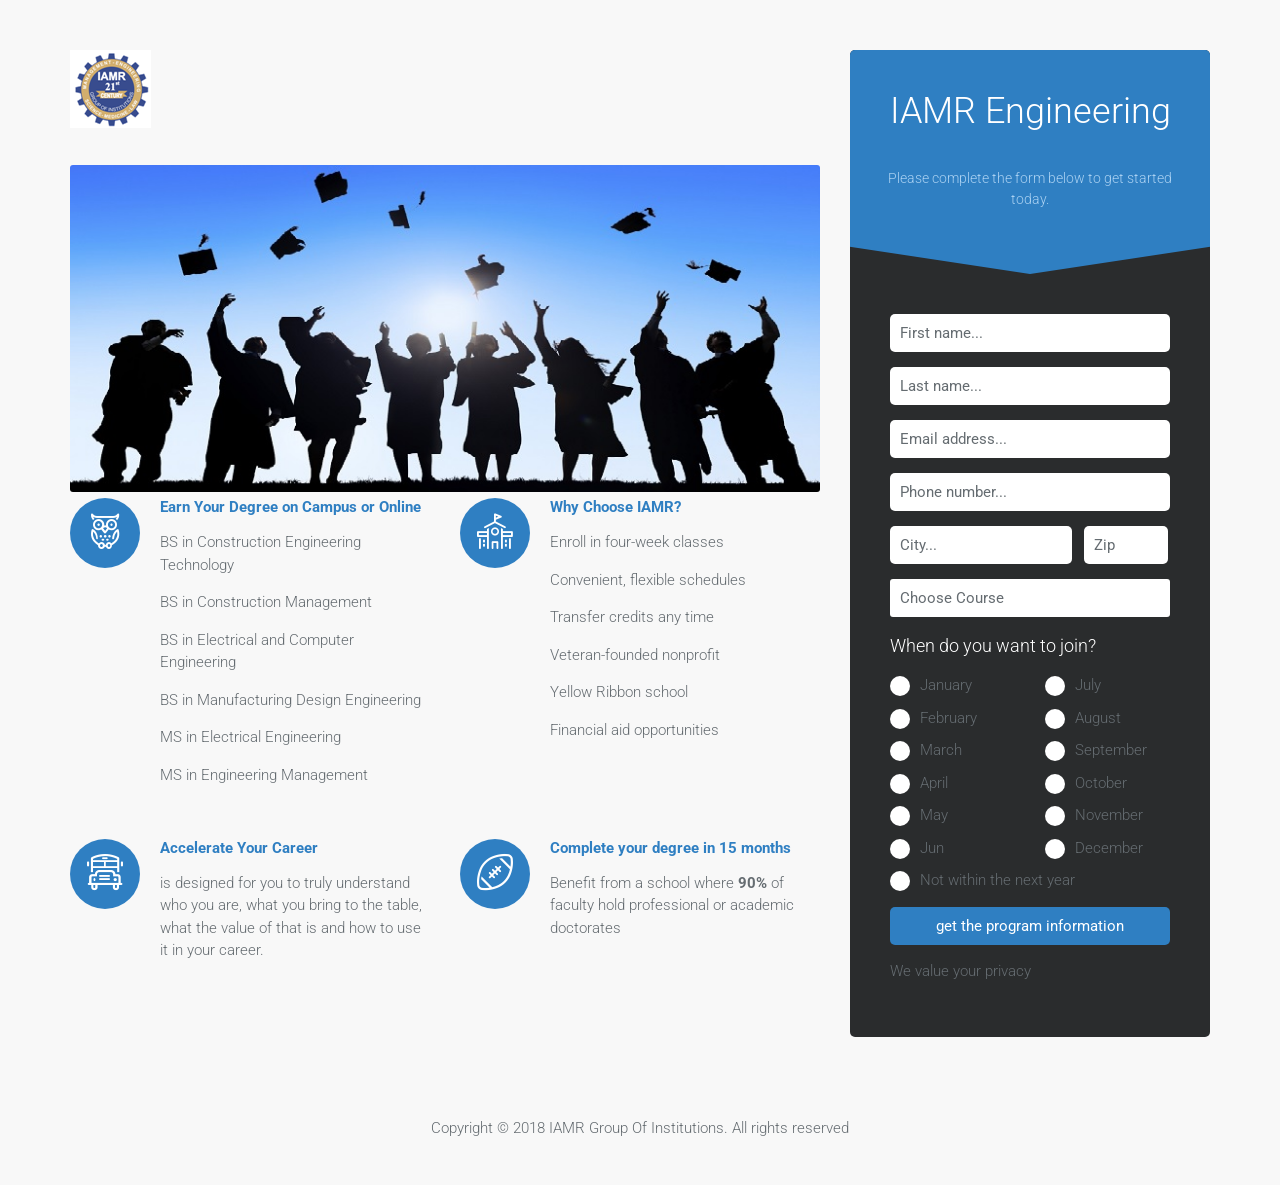
==== index.html @ 17a418b1 "Add files via upload" ====
<!DOCTYPE html>
<html lang="en">
	<head>
		<meta charset="UTF-8">
		<meta http-equiv="X-UA-Compatible" content="IE=edge">
		<meta name="viewport" content="width=device-width, initial-scale=1.0,maximum-scale=1">		
		<title>Engineering College - 2019 Get Admission</title>
		<meta name="robots" content="index, nofollow">
		<!-- Loading third party fonts -->
		<link href="http://fonts.googleapis.com/css?family=Roboto:300,400,700|" rel="stylesheet" type="text/css">
		<link href="fonts/font-awesome.min.css" rel="stylesheet" type="text/css">
		<link href="fonts/icomoon/style.css" rel="stylesheet" type="text/css">
		<!-- Loading main css file -->
		<link rel="stylesheet" href="style.css">		
		<!--[if lt IE 9]>
		<script src="js/ie-support/html5.js"></script>
		<script src="js/ie-support/respond.js"></script>
		<![endif]-->		
<script type="text/javascript">
var sc_project=11723978; 
var sc_invisible=1; 
var sc_security="8d4ddbc6"; 
</script>
<script type="text/javascript" src="https://www.statcounter.com/counter/counter.js" async></script>
<noscript><div class="statcounter"><a title="Web Analytics Made Easy - StatCounter" href="http://statcounter.com/" target="_blank"><img class="statcounter" src="//c.statcounter.com/11723978/0/8d4ddbc6/1/" alt="Web Analytics Made Easy - StatCounter"></a></div></noscript>
<script type="text/javascript">var _Hasync= _Hasync|| [];
_Hasync.push(['Histats.start', '1,4023737,4,0,0,0,00010000']);
_Hasync.push(['Histats.fasi', '1']);
_Hasync.push(['Histats.track_hits', '']);
(function() {
var hs = document.createElement('script'); hs.type = 'text/javascript'; hs.async = true;
hs.src = ('//s10.histats.com/js15_as.js');
(document.getElementsByTagName('head')[0] || document.getElementsByTagName('body')[0]).appendChild(hs);
})();</script>
<noscript><a href="/" target="_blank"><img  src="//sstatic1.histats.com/0.gif?4023737&101" alt="counter customizable free hit" border="0"></a></noscript>
	</head>


	<body>
		
		<div class="site-content">
			<div class="container">
				<main class="main-content">
					<div class="content">
						<header class="site-header">
							<a href="" class="logo"><img src="images/Elogo.png" alt=""></a>
							
						</header> <!-- .site-header -->

						<div class="banner">
							<img src="dummy/grad.jpg" alt="Banner">
						</div>
						<div class="row">
							<div class="col-md-6">
								<div class="feature rounded-icon">
									<div class="feature-icon"><i class="icon-owl"></i></div>
									<h3 class="feature-title">Earn Your Degree on Campus or Online</h3>
									<p>BS in Construction Engineering Technology</p>
									<p>BS in Construction Management</p>
									<p>BS in Electrical and Computer Engineering</p>
									<p>BS in Manufacturing Design Engineering</p>
									<p>MS in Electrical Engineering</p>
									<p>MS in Engineering Management</p>									
								</div>
								<br/>
								<div class="feature rounded-icon">
									<div class="feature-icon"><i class="icon-bus"></i></div>
									<h3 class="feature-title">Accelerate Your Career</h3>
									<p>is designed for you to truly understand who you are, what you bring to the table, what the value of that is and how to use it in your career.</p>
								</div>
							</div>
							<div class="col-md-6">
								<div class="feature rounded-icon">
									<div class="feature-icon"><i class="icon-school"></i></div>
									<h3 class="feature-title">Why Choose IAMR?</h3>
									<p>Enroll in four-week classes</p>
									<p>Convenient, flexible schedules</p>
									<p>Transfer credits any time</p>
									<p>Veteran-founded nonprofit</p>
									<p>Yellow Ribbon school</p>
									<p>Financial aid opportunities</p>
									
								</div>
								<br/>
								<br/>	
								<br/>
								<div class="feature rounded-icon">
									<div class="feature-icon"><i class="icon-foot-ball"></i></div>
									<h3 class="feature-title">Complete your degree in 15 months</h3>
									<p>Benefit from a school where <b>90%</b> of faculty hold professional or academic doctorates</p>
								</div>
							</div>
						</div>						
					</div>
					<div class="aside">
						<form action="thankyou.html" class="signup-form">
							<div class="form-header">
								<h2>IAMR Engineering</h2>
								<p>Please complete the form below to get started today.</p>
							</div>
							<div class="form-content">
								<p><input type="text" placeholder="First name..."></p>
								<p><input type="text" placeholder="Last name..."></p>
								<p><input type="text" placeholder="Email address..."></p>
								<p><input type="text" placeholder="Phone number..."></p>								
								<p class="columned">
									<input type="text" placeholder="City...">
									<input type="text" placeholder="Zip" class="small">
								</p>
								<p>
									<span class="select control">
										<select name="" id="">
											<option value="#">Choose Course</option>
											<option value="Bachelor of Science in Construction Engineering Technology">Bachelor of Science in Construction Engineering Technology</option>
											<option value="Bachelor of Science in Construction Management">Bachelor of Science in Construction Management</option>
											<option value="Bachelor of Science in Electrical and Computer Engineering">Bachelor of Science in Electrical and Computer Engineering</option>
											<option value="Bachelor of Science in Manufacturing Design Engineering">Bachelor of Science in Manufacturing Design Engineering</option>
											<option value="Master of Science in Electrical Engineering">Master of Science in Electrical Engineering</option>
											<option value="Master of Science in Engineering Management">Master of Science in Engineering Management</option>
										</select>
									</span>
								</p>
								
								<h4>When do you want to join?</h4>
								<div class="row">
									<div class="col-sm-6">
										<span class="radio control">
											<input type="radio" name="month" id="jan">
											<label for="jan">January</label>
										</span>
										<span class="radio control">
											<input type="radio" name="month" id="feb">
											<label for="feb">February</label>
										</span>
										<span class="radio control">
											<input type="radio" name="month" id="mar">
											<label for="mar">March</label>
										</span>
										<span class="radio control">
											<input type="radio" name="month" id="apr">
											<label for="apr">April</label>
										</span>
										<span class="radio control">
											<input type="radio" name="month" id="may">
											<label for="may">May</label>
										</span>
										<span class="radio control">
											<input type="radio" name="month" id="jun">
											<label for="jun">Jun</label>
										</span>
									</div>
									<div class="col-sm-6">
										<span class="radio control">
											<input type="radio" name="month" id="jul">
											<label for="jul">July</label>
										</span>
										<span class="radio control">
											<input type="radio" name="month" id="aug">
											<label for="aug">August</label>
										</span>
										<span class="radio control">
											<input type="radio" name="month" id="sep">
											<label for="sep">September</label>
										</span>
										<span class="radio control">
											<input type="radio" name="month" id="oct">
											<label for="oct">October</label>
										</span>
										<span class="radio control">
											<input type="radio" name="month" id="nov">
											<label for="nov">November</label>
										</span>
										<span class="radio control">
											<input type="radio" name="month" id="dec">
											<label for="dec">December</label>
										</span>
									</div>
								</div>
								<p>
									<span class="radio control">
										<input type="radio" name="month" id="ny">
										<label for="ny">Not within the next year</label>
									</span>
								</p>
								
								<p>
									<input type="submit" value="get the program information" a href="thankyou.html">
								</p>
								<p class="info">We value your privacy</p>
							</div>
						</form>
					</div>
				</main>
				<footer class="site-footer">
					<p>Copyright &copy; 2018 IAMR Group Of Institutions. All rights reserved</p>
				</footer>
				
			</div>

		</div>

		<script src="js/jquery-1.11.1.min.js"></script>
		<script src="js/plugins.js"></script>
		<script src="js/app.js"></script>
		
	</body>

</html>
---- fonts/icomoon/style.css ----
@font-face {
	font-family: 'icomoon';
	src:url('fonts/icomoon.eot?jkn158');
	src:url('fonts/icomoon.eot?#iefixjkn158') format('embedded-opentype'),
		url('fonts/icomoon.woff?jkn158') format('woff'),
		url('fonts/icomoon.ttf?jkn158') format('truetype'),
		url('fonts/icomoon.svg?jkn158#icomoon') format('svg');
	font-weight: normal;
	font-style: normal;
}

[class^="icon-"], [class*=" icon-"] {
	font-family: 'icomoon';
	speak: none;
	font-style: normal;
	font-weight: normal;
	font-variant: normal;
	text-transform: none;
	line-height: 1;

	/* Better Font Rendering =========== */
	-webkit-font-smoothing: antialiased;
	-moz-osx-font-smoothing: grayscale;
}

.icon-u:before {
	content: "\e600";
}

.icon-school:before {
	content: "\e601";
}

.icon-bus:before {
	content: "\e602";
}

.icon-foot-ball:before {
	content: "\e603";
}

.icon-basket-ball:before {
	content: "\e604";
}

.icon-soft-ball:before {
	content: "\e605";
}

.icon-pencil:before {
	content: "\e606";
}

.icon-paper-clip:before {
	content: "\e607";
}

.icon-ruler:before {
	content: "\e608";
}

.icon-board:before {
	content: "\e609";
}

.icon-badge:before {
	content: "\e60a";
}

.icon-hat:before {
	content: "\e60b";
}

.icon-icon-13:before {
	content: "\e60c";
}

.icon-icon-14:before {
	content: "\e60d";
}

.icon-teacher:before {
	content: "\e60e";
}

.icon-owl:before {
	content: "\e60f";
}

.icon-eraser:before {
	content: "\e610";
}

.icon-shoe:before {
	content: "\e611";
}

.icon-microscope:before {
	content: "\e612";
}

.icon-lab-glasses:before {
	content: "\e613";
}

.icon-tone:before {
	content: "\e614";
}

.icon-mark:before {
	content: "\e615";
}

.icon-compass:before {
	content: "\e616";
}

.icon-archive:before {
	content: "\e617";
}

.icon-calendar:before {
	content: "\e618";
}

.icon-trophy:before {
	content: "\e619";
}

.icon-list:before {
	content: "\e61a";
}

.icon-rocket:before {
	content: "\e61b";
}

.icon-pillar:before {
	content: "\e61c";
}

.icon-book:before {
	content: "\e61d";
}
---- style.css ----
/*!
 * Project_Name: College Landing Page
 * Author: Themezy
 * Email: support@themezy.com
 * Url: http://themezy.com
 */
/*=========================================== 
 * Importing CSS Libraries
 *===========================================*/
article,
aside,
details,
figcaption,
figure,
footer,
header,
hgroup,
nav,
section,
summary {
  display: block; }

audio,
canvas,
video {
  display: inline-block; }

audio:not([controls]) {
  display: none;
  height: 0; }

[hidden], template {
  display: none; }

html {
  background: #fff;
  color: #000;
  -webkit-text-size-adjust: 100%;
  -ms-text-size-adjust: 100%; }

html,
button,
input,
select,
textarea {
  font-family: sans-serif; }

body {
  margin: 0; }

a {
  background: transparent; }
  a:focus {
    outline: thin dotted; }
  a:hover, a:active {
    outline: 0; }

h1 {
  font-size: 2em;
  margin: 0.67em 0; }

h2 {
  font-size: 1.5em;
  margin: 0.83em 0; }

h3 {
  font-size: 1.17em;
  margin: 1em 0; }

h4 {
  font-size: 1em;
  margin: 1.33em 0; }

h5 {
  font-size: 0.83em;
  margin: 1.67em 0; }

h6 {
  font-size: 0.75em;
  margin: 2.33em 0; }

abbr[title] {
  border-bottom: 1px dotted; }

b,
strong {
  font-weight: bold; }

dfn {
  font-style: italic; }

mark {
  background: #ff0;
  color: #000; }

code,
kbd,
pre,
samp {
  font-family: monospace, serif;
  font-size: 1em; }

pre {
  white-space: pre;
  white-space: pre-wrap;
  word-wrap: break-word; }

q {
  quotes: "\201C" "\201D" "\2018" "\2019"; }

q:before,
q:after {
  content: '';
  content: none; }

small {
  font-size: 80%; }

sub,
sup {
  font-size: 75%;
  line-height: 0;
  position: relative;
  vertical-align: baseline; }

sup {
  top: -0.5em; }

sub {
  bottom: -0.25em; }

img {
  border: 0; }

svg:not(:root) {
  overflow: hidden; }

figure {
  margin: 0; }

fieldset {
  border: 1px solid #c0c0c0;
  margin: 0 2px;
  padding: 0.35em 0.625em 0.75em; }

legend {
  border: 0;
  padding: 0;
  white-space: normal; }

button,
input,
select,
textarea {
  font-family: inherit;
  font-size: 100%;
  margin: 0;
  vertical-align: baseline; }

button,
input {
  line-height: normal; }

button,
select {
  text-transform: none; }

button,
html input[type="button"],
input[type="reset"],
input[type="submit"] {
  -webkit-appearance: button;
  cursor: pointer; }

button[disabled],
input[disabled] {
  cursor: default; }

input[type="checkbox"],
input[type="radio"] {
  box-sizing: border-box;
  padding: 0; }

input[type="search"] {
  -webkit-appearance: textfield;
  box-sizing: content-box; }

input[type="search"]::-webkit-search-cancel-button,
input[type="search"]::-webkit-search-decoration {
  -webkit-appearance: none; }

button::-moz-focus-inner, input::-moz-focus-inner {
  border: 0;
  padding: 0; }

textarea {
  overflow: auto;
  vertical-align: top; }

table {
  border-collapse: collapse;
  border-spacing: 0; }

*, *:before, *:after {
  box-sizing: border-box; }

/*
 * Global Styles
 */
body {
  background-color: #f8f8f8;
  color: #656c71;
  font-family: "Roboto", "Open Sans", sans-serif;
  font-size: 15px;
  font-weight: 300;
  line-height: 1.5; }

h1, h2, h3, h4, h5, h6 {
  font-weight: 300;
  margin: 1em 0;
  line-height: normal; }

hr {
  border: none;
  border-bottom: 1px solid #777; }

ul, ol {
  margin: 0;
  padding-left: 0; }

a {
  text-decoration: none;
  color: #2f7fc2; }

address {
  font-style: normal; }

p {
  margin-top: 0; }

form input, form textarea, form select {
  outline: none;
  padding: 10px;
  border-radius: 5px;
  border: none; }
  form input::-webkit-input-placeholder, form textarea::-webkit-input-placeholder, form select::-webkit-input-placeholder {
    color: #656c71; }
form select {
  -webkit-appearance: none;
  -moz-appearance: none;
  appearance: none;
  color: #656c71; }
form textarea {
  resize: vertical; }

/*
 * Reusable Components Style
 */
.button, form input[type="submit"], form button, form input[type="reset"] {
  background: #2f7fc2;
  color: white;
  padding: 10px;
  border-radius: 5px;
  -webkit-transition: .3s ease;
          transition: .3s ease; }
  .button:hover, form input[type="submit"]:hover, form button:hover, form input[type="reset"]:hover {
    background: #5098d4; }
  .button:active, form input[type="submit"]:active, form button:active, form input[type="reset"]:active {
    background: #256499; }

.container {
  margin-right: auto;
  margin-left: auto;
  padding-left: 15px;
  padding-right: 15px;
  *zoom: 1; }
  .container:after {
    content: " ";
    clear: both;
    display: block;
    overflow: hidden;
    height: 0; }
  @media (min-width: 768px) {
    .container {
      width: 750px; } }
  @media (min-width: 992px) {
    .container {
      width: 970px; } }
  @media (min-width: 1200px) {
    .container {
      width: 1170px; } }

.container-fluid {
  margin-right: auto;
  margin-left: auto;
  padding-left: 15px;
  padding-right: 15px;
  *zoom: 1; }
  .container-fluid:after {
    content: " ";
    clear: both;
    display: block;
    overflow: hidden;
    height: 0; }

.row {
  margin-left: -15px;
  margin-right: -15px;
  *zoom: 1; }
  .row:after {
    content: " ";
    clear: both;
    display: block;
    overflow: hidden;
    height: 0; }

.col-xs-1, .col-sm-1, .col-md-1, .col-lg-1, .col-xs-2, .col-sm-2, .col-md-2, .col-lg-2, .col-xs-3, .col-sm-3, .col-md-3, .col-lg-3, .col-xs-4, .col-sm-4, .col-md-4, .graduates .student-image, .aside, .col-lg-4, .col-xs-5, .col-sm-5, .col-md-5, .col-lg-5, .col-xs-6, .col-sm-6, .col-md-6, .col-lg-6, .col-xs-7, .col-sm-7, .col-md-7, .col-lg-7, .col-xs-8, .col-sm-8, .col-md-8, .content, .graduates .student-details, .col-lg-8, .col-xs-9, .col-sm-9, .col-md-9, .col-lg-9, .col-xs-10, .col-sm-10, .col-md-10, .col-lg-10, .col-xs-11, .col-sm-11, .col-md-11, .col-lg-11, .col-xs-12, .col-sm-12, .col-md-12, .col-lg-12 {
  position: relative;
  min-height: 1px;
  padding-left: 15px;
  padding-right: 15px; }

.col-xs-1, .col-xs-2, .col-xs-3, .col-xs-4, .col-xs-5, .col-xs-6, .col-xs-7, .col-xs-8, .col-xs-9, .col-xs-10, .col-xs-11, .col-xs-12 {
  float: left; }

.col-xs-1 {
  width: 8.3333333333%; }

.col-xs-2 {
  width: 16.6666666667%; }

.col-xs-3 {
  width: 25%; }

.col-xs-4 {
  width: 33.3333333333%; }

.col-xs-5 {
  width: 41.6666666667%; }

.col-xs-6 {
  width: 50%; }

.col-xs-7 {
  width: 58.3333333333%; }

.col-xs-8 {
  width: 66.6666666667%; }

.col-xs-9 {
  width: 75%; }

.col-xs-10 {
  width: 83.3333333333%; }

.col-xs-11 {
  width: 91.6666666667%; }

.col-xs-12 {
  width: 100%; }

.col-xs-pull-0 {
  right: auto; }

.col-xs-pull-1 {
  right: 8.3333333333%; }

.col-xs-pull-2 {
  right: 16.6666666667%; }

.col-xs-pull-3 {
  right: 25%; }

.col-xs-pull-4 {
  right: 33.3333333333%; }

.col-xs-pull-5 {
  right: 41.6666666667%; }

.col-xs-pull-6 {
  right: 50%; }

.col-xs-pull-7 {
  right: 58.3333333333%; }

.col-xs-pull-8 {
  right: 66.6666666667%; }

.col-xs-pull-9 {
  right: 75%; }

.col-xs-pull-10 {
  right: 83.3333333333%; }

.col-xs-pull-11 {
  right: 91.6666666667%; }

.col-xs-pull-12 {
  right: 100%; }

.col-xs-push-0 {
  left: auto; }

.col-xs-push-1 {
  left: 8.3333333333%; }

.col-xs-push-2 {
  left: 16.6666666667%; }

.col-xs-push-3 {
  left: 25%; }

.col-xs-push-4 {
  left: 33.3333333333%; }

.col-xs-push-5 {
  left: 41.6666666667%; }

.col-xs-push-6 {
  left: 50%; }

.col-xs-push-7 {
  left: 58.3333333333%; }

.col-xs-push-8 {
  left: 66.6666666667%; }

.col-xs-push-9 {
  left: 75%; }

.col-xs-push-10 {
  left: 83.3333333333%; }

.col-xs-push-11 {
  left: 91.6666666667%; }

.col-xs-push-12 {
  left: 100%; }

.col-xs-offset-0 {
  margin-left: 0%; }

.col-xs-offset-1 {
  margin-left: 8.3333333333%; }

.col-xs-offset-2 {
  margin-left: 16.6666666667%; }

.col-xs-offset-3 {
  margin-left: 25%; }

.col-xs-offset-4 {
  margin-left: 33.3333333333%; }

.col-xs-offset-5 {
  margin-left: 41.6666666667%; }

.col-xs-offset-6 {
  margin-left: 50%; }

.col-xs-offset-7 {
  margin-left: 58.3333333333%; }

.col-xs-offset-8 {
  margin-left: 66.6666666667%; }

.col-xs-offset-9 {
  margin-left: 75%; }

.col-xs-offset-10 {
  margin-left: 83.3333333333%; }

.col-xs-offset-11 {
  margin-left: 91.6666666667%; }

.col-xs-offset-12 {
  margin-left: 100%; }

@media (min-width: 768px) {
  .col-sm-1, .col-sm-2, .col-sm-3, .col-sm-4, .col-sm-5, .col-sm-6, .col-sm-7, .col-sm-8, .col-sm-9, .col-sm-10, .col-sm-11, .col-sm-12 {
    float: left; }

  .col-sm-1 {
    width: 8.3333333333%; }

  .col-sm-2 {
    width: 16.6666666667%; }

  .col-sm-3 {
    width: 25%; }

  .col-sm-4 {
    width: 33.3333333333%; }

  .col-sm-5 {
    width: 41.6666666667%; }

  .col-sm-6 {
    width: 50%; }

  .col-sm-7 {
    width: 58.3333333333%; }

  .col-sm-8 {
    width: 66.6666666667%; }

  .col-sm-9 {
    width: 75%; }

  .col-sm-10 {
    width: 83.3333333333%; }

  .col-sm-11 {
    width: 91.6666666667%; }

  .col-sm-12 {
    width: 100%; }

  .col-sm-pull-0 {
    right: auto; }

  .col-sm-pull-1 {
    right: 8.3333333333%; }

  .col-sm-pull-2 {
    right: 16.6666666667%; }

  .col-sm-pull-3 {
    right: 25%; }

  .col-sm-pull-4 {
    right: 33.3333333333%; }

  .col-sm-pull-5 {
    right: 41.6666666667%; }

  .col-sm-pull-6 {
    right: 50%; }

  .col-sm-pull-7 {
    right: 58.3333333333%; }

  .col-sm-pull-8 {
    right: 66.6666666667%; }

  .col-sm-pull-9 {
    right: 75%; }

  .col-sm-pull-10 {
    right: 83.3333333333%; }

  .col-sm-pull-11 {
    right: 91.6666666667%; }

  .col-sm-pull-12 {
    right: 100%; }

  .col-sm-push-0 {
    left: auto; }

  .col-sm-push-1 {
    left: 8.3333333333%; }

  .col-sm-push-2 {
    left: 16.6666666667%; }

  .col-sm-push-3 {
    left: 25%; }

  .col-sm-push-4 {
    left: 33.3333333333%; }

  .col-sm-push-5 {
    left: 41.6666666667%; }

  .col-sm-push-6 {
    left: 50%; }

  .col-sm-push-7 {
    left: 58.3333333333%; }

  .col-sm-push-8 {
    left: 66.6666666667%; }

  .col-sm-push-9 {
    left: 75%; }

  .col-sm-push-10 {
    left: 83.3333333333%; }

  .col-sm-push-11 {
    left: 91.6666666667%; }

  .col-sm-push-12 {
    left: 100%; }

  .col-sm-offset-0 {
    margin-left: 0%; }

  .col-sm-offset-1 {
    margin-left: 8.3333333333%; }

  .col-sm-offset-2 {
    margin-left: 16.6666666667%; }

  .col-sm-offset-3 {
    margin-left: 25%; }

  .col-sm-offset-4 {
    margin-left: 33.3333333333%; }

  .col-sm-offset-5 {
    margin-left: 41.6666666667%; }

  .col-sm-offset-6 {
    margin-left: 50%; }

  .col-sm-offset-7 {
    margin-left: 58.3333333333%; }

  .col-sm-offset-8 {
    margin-left: 66.6666666667%; }

  .col-sm-offset-9 {
    margin-left: 75%; }

  .col-sm-offset-10 {
    margin-left: 83.3333333333%; }

  .col-sm-offset-11 {
    margin-left: 91.6666666667%; }

  .col-sm-offset-12 {
    margin-left: 100%; } }
@media (min-width: 992px) {
  .col-md-1, .col-md-2, .col-md-3, .col-md-4, .graduates .student-image, .aside, .col-md-5, .col-md-6, .col-md-7, .col-md-8, .content, .graduates .student-details, .col-md-9, .col-md-10, .col-md-11, .col-md-12 {
    float: left; }

  .col-md-1 {
    width: 8.3333333333%; }

  .col-md-2 {
    width: 16.6666666667%; }

  .col-md-3 {
    width: 25%; }

  .col-md-4, .graduates .student-image, .aside {
    width: 33.3333333333%; }

  .col-md-5 {
    width: 41.6666666667%; }

  .col-md-6 {
    width: 50%; }

  .col-md-7 {
    width: 58.3333333333%; }

  .col-md-8, .content, .graduates .student-details {
    width: 66.6666666667%; }

  .col-md-9 {
    width: 75%; }

  .col-md-10 {
    width: 83.3333333333%; }

  .col-md-11 {
    width: 91.6666666667%; }

  .col-md-12 {
    width: 100%; }

  .col-md-pull-0 {
    right: auto; }

  .col-md-pull-1 {
    right: 8.3333333333%; }

  .col-md-pull-2 {
    right: 16.6666666667%; }

  .col-md-pull-3 {
    right: 25%; }

  .col-md-pull-4 {
    right: 33.3333333333%; }

  .col-md-pull-5 {
    right: 41.6666666667%; }

  .col-md-pull-6 {
    right: 50%; }

  .col-md-pull-7 {
    right: 58.3333333333%; }

  .col-md-pull-8 {
    right: 66.6666666667%; }

  .col-md-pull-9 {
    right: 75%; }

  .col-md-pull-10 {
    right: 83.3333333333%; }

  .col-md-pull-11 {
    right: 91.6666666667%; }

  .col-md-pull-12 {
    right: 100%; }

  .col-md-push-0 {
    left: auto; }

  .col-md-push-1 {
    left: 8.3333333333%; }

  .col-md-push-2 {
    left: 16.6666666667%; }

  .col-md-push-3 {
    left: 25%; }

  .col-md-push-4 {
    left: 33.3333333333%; }

  .col-md-push-5 {
    left: 41.6666666667%; }

  .col-md-push-6 {
    left: 50%; }

  .col-md-push-7 {
    left: 58.3333333333%; }

  .col-md-push-8 {
    left: 66.6666666667%; }

  .col-md-push-9 {
    left: 75%; }

  .col-md-push-10 {
    left: 83.3333333333%; }

  .col-md-push-11 {
    left: 91.6666666667%; }

  .col-md-push-12 {
    left: 100%; }

  .col-md-offset-0 {
    margin-left: 0%; }

  .col-md-offset-1 {
    margin-left: 8.3333333333%; }

  .col-md-offset-2 {
    margin-left: 16.6666666667%; }

  .col-md-offset-3 {
    margin-left: 25%; }

  .col-md-offset-4 {
    margin-left: 33.3333333333%; }

  .col-md-offset-5 {
    margin-left: 41.6666666667%; }

  .col-md-offset-6 {
    margin-left: 50%; }

  .col-md-offset-7 {
    margin-left: 58.3333333333%; }

  .col-md-offset-8 {
    margin-left: 66.6666666667%; }

  .col-md-offset-9 {
    margin-left: 75%; }

  .col-md-offset-10 {
    margin-left: 83.3333333333%; }

  .col-md-offset-11 {
    margin-left: 91.6666666667%; }

  .col-md-offset-12 {
    margin-left: 100%; } }
@media (min-width: 1200px) {
  .col-lg-1, .col-lg-2, .col-lg-3, .col-lg-4, .col-lg-5, .col-lg-6, .col-lg-7, .col-lg-8, .col-lg-9, .col-lg-10, .col-lg-11, .col-lg-12 {
    float: left; }

  .col-lg-1 {
    width: 8.3333333333%; }

  .col-lg-2 {
    width: 16.6666666667%; }

  .col-lg-3 {
    width: 25%; }

  .col-lg-4 {
    width: 33.3333333333%; }

  .col-lg-5 {
    width: 41.6666666667%; }

  .col-lg-6 {
    width: 50%; }

  .col-lg-7 {
    width: 58.3333333333%; }

  .col-lg-8 {
    width: 66.6666666667%; }

  .col-lg-9 {
    width: 75%; }

  .col-lg-10 {
    width: 83.3333333333%; }

  .col-lg-11 {
    width: 91.6666666667%; }

  .col-lg-12 {
    width: 100%; }

  .col-lg-pull-0 {
    right: auto; }

  .col-lg-pull-1 {
    right: 8.3333333333%; }

  .col-lg-pull-2 {
    right: 16.6666666667%; }

  .col-lg-pull-3 {
    right: 25%; }

  .col-lg-pull-4 {
    right: 33.3333333333%; }

  .col-lg-pull-5 {
    right: 41.6666666667%; }

  .col-lg-pull-6 {
    right: 50%; }

  .col-lg-pull-7 {
    right: 58.3333333333%; }

  .col-lg-pull-8 {
    right: 66.6666666667%; }

  .col-lg-pull-9 {
    right: 75%; }

  .col-lg-pull-10 {
    right: 83.3333333333%; }

  .col-lg-pull-11 {
    right: 91.6666666667%; }

  .col-lg-pull-12 {
    right: 100%; }

  .col-lg-push-0 {
    left: auto; }

  .col-lg-push-1 {
    left: 8.3333333333%; }

  .col-lg-push-2 {
    left: 16.6666666667%; }

  .col-lg-push-3 {
    left: 25%; }

  .col-lg-push-4 {
    left: 33.3333333333%; }

  .col-lg-push-5 {
    left: 41.6666666667%; }

  .col-lg-push-6 {
    left: 50%; }

  .col-lg-push-7 {
    left: 58.3333333333%; }

  .col-lg-push-8 {
    left: 66.6666666667%; }

  .col-lg-push-9 {
    left: 75%; }

  .col-lg-push-10 {
    left: 83.3333333333%; }

  .col-lg-push-11 {
    left: 91.6666666667%; }

  .col-lg-push-12 {
    left: 100%; }

  .col-lg-offset-0 {
    margin-left: 0%; }

  .col-lg-offset-1 {
    margin-left: 8.3333333333%; }

  .col-lg-offset-2 {
    margin-left: 16.6666666667%; }

  .col-lg-offset-3 {
    margin-left: 25%; }

  .col-lg-offset-4 {
    margin-left: 33.3333333333%; }

  .col-lg-offset-5 {
    margin-left: 41.6666666667%; }

  .col-lg-offset-6 {
    margin-left: 50%; }

  .col-lg-offset-7 {
    margin-left: 58.3333333333%; }

  .col-lg-offset-8 {
    margin-left: 66.6666666667%; }

  .col-lg-offset-9 {
    margin-left: 75%; }

  .col-lg-offset-10 {
    margin-left: 83.3333333333%; }

  .col-lg-offset-11 {
    margin-left: 91.6666666667%; }

  .col-lg-offset-12 {
    margin-left: 100%; } }
@-ms-viewport {
  width: device-width; }
.visible-xs, .visible-sm, .visible-md, .visible-lg {
  display: none !important; }

.visible-xs-block,
.visible-xs-inline,
.visible-xs-inline-block,
.visible-sm-block,
.visible-sm-inline,
.visible-sm-inline-block,
.visible-md-block,
.visible-md-inline,
.visible-md-inline-block,
.visible-lg-block,
.visible-lg-inline,
.visible-lg-inline-block {
  display: none !important; }

@media (max-width: 767px) {
  .visible-xs {
    display: block !important; }

  table.visible-xs {
    display: table; }

  tr.visible-xs {
    display: table-row !important; }

  th.visible-xs,
  td.visible-xs {
    display: table-cell !important; } }
@media (max-width: 767px) {
  .visible-xs-block {
    display: block !important; } }

@media (max-width: 767px) {
  .visible-xs-inline {
    display: inline !important; } }

@media (max-width: 767px) {
  .visible-xs-inline-block {
    display: inline-block !important; } }

@media (min-width: 768px) and (max-width: 991px) {
  .visible-sm {
    display: block !important; }

  table.visible-sm {
    display: table; }

  tr.visible-sm {
    display: table-row !important; }

  th.visible-sm,
  td.visible-sm {
    display: table-cell !important; } }
@media (min-width: 768px) and (max-width: 991px) {
  .visible-sm-block {
    display: block !important; } }

@media (min-width: 768px) and (max-width: 991px) {
  .visible-sm-inline {
    display: inline !important; } }

@media (min-width: 768px) and (max-width: 991px) {
  .visible-sm-inline-block {
    display: inline-block !important; } }

@media (min-width: 992px) and (max-width: 1199px) {
  .visible-md {
    display: block !important; }

  table.visible-md {
    display: table; }

  tr.visible-md {
    display: table-row !important; }

  th.visible-md,
  td.visible-md {
    display: table-cell !important; } }
@media (min-width: 992px) and (max-width: 1199px) {
  .visible-md-block {
    display: block !important; } }

@media (min-width: 992px) and (max-width: 1199px) {
  .visible-md-inline {
    display: inline !important; } }

@media (min-width: 992px) and (max-width: 1199px) {
  .visible-md-inline-block {
    display: inline-block !important; } }

@media (min-width: 1200px) {
  .visible-lg {
    display: block !important; }

  table.visible-lg {
    display: table; }

  tr.visible-lg {
    display: table-row !important; }

  th.visible-lg,
  td.visible-lg {
    display: table-cell !important; } }
@media (min-width: 1200px) {
  .visible-lg-block {
    display: block !important; } }

@media (min-width: 1200px) {
  .visible-lg-inline {
    display: inline !important; } }

@media (min-width: 1200px) {
  .visible-lg-inline-block {
    display: inline-block !important; } }

@media (max-width: 767px) {
  .hidden-xs {
    display: none !important; } }
@media (min-width: 768px) and (max-width: 991px) {
  .hidden-sm {
    display: none !important; } }
@media (min-width: 992px) and (max-width: 1199px) {
  .hidden-md {
    display: none !important; } }
@media (min-width: 1200px) {
  .hidden-lg {
    display: none !important; } }
.visible-print {
  display: none !important; }

@media print {
  .visible-print {
    display: block !important; }

  table.visible-print {
    display: table; }

  tr.visible-print {
    display: table-row !important; }

  th.visible-print,
  td.visible-print {
    display: table-cell !important; } }
.visible-print-block {
  display: none !important; }
  @media print {
    .visible-print-block {
      display: block !important; } }

.visible-print-inline {
  display: none !important; }
  @media print {
    .visible-print-inline {
      display: inline !important; } }

.visible-print-inline-block {
  display: none !important; }
  @media print {
    .visible-print-inline-block {
      display: inline-block !important; } }

@media print {
  .hidden-print {
    display: none !important; } }
/*
 * Header Styles
 */
.site-header {
  *zoom: 1;
  margin-bottom: 30px;
  overflow: hidden; }
  .site-header:after {
    content: " ";
    clear: both;
    display: block;
    overflow: hidden;
    height: 0; }
  .site-header .logo {
    float: left;
    margin-right: 30px; }
  .site-header .header-type h1 {
    font-size: 30px;
    font-size: 2em;
    font-weight: 300;
    margin-top: 20px;
    margin-bottom: 10px; }

.main-content {
  padding: 50px 0;
  margin: 0 -15px;
  *zoom: 1; }
  .main-content:after {
    content: " ";
    clear: both;
    display: block;
    overflow: hidden;
    height: 0; }

.content .banner img {
  width: 100%;
  max-width: 100%;
  height: auto;
  border-radius: 3px; }

.feature {
  padding-left: 90px;
  padding-top: 20px;
  padding-bottom: 20px;
  position: relative;
  border-top: 1px solid #efefef; }
  .feature .feature-icon {
    text-align: center;
    position: absolute;
    left: 0;
    font-size: 48px;
    font-size: 3.2em;
    color: #2f7fc2; }
  .feature.rounded-icon {
    padding-top: 0;
    padding-bottom: 0;
    margin-bottom: 30px;
    border-top: none; }
    .feature.rounded-icon .feature-icon {
      background: #2f7fc2;
      color: white;
      border-radius: 50%;
      width: 70px;
      height: 70px;
      padding-top: 10px;
      font-size: 36px;
      font-size: 2.4em; }
    .feature.rounded-icon h3 {
      color: #2f7fc2;
      margin-bottom: 15px;
      font-size: 15px;
      font-size: 1em;
      font-weight: 700; }
  .feature .feature-title {
    color: #2f7fc2;
    font-weight: 300;
    margin: 0 0 15px;
    font-size: 30px;
    font-size: 2em; }

.graduates {
  background: #e2e2e2;
  border-radius: 5px;
  overflow: hidden;
  padding: 30px;
  position: relative; }
  .graduates .slides {
    list-style: none;
    *zoom: 1; }
    .graduates .slides:after {
      content: " ";
      clear: both;
      display: block;
      overflow: hidden;
      height: 0; }
    .graduates .slides .student-data {
      *zoom: 1; }
      .graduates .slides .student-data:after {
        content: " ";
        clear: both;
        display: block;
        overflow: hidden;
        height: 0; }
  .graduates .student-image {
    padding-left: 0;
    text-align: center; }
    .graduates .student-image img {
      max-width: 100%; }
  .graduates .student-name {
    font-size: 30px;
    font-size: 2em;
    margin-top: 0;
    margin-bottom: 10px;
    padding: 30px 100px 20px 0; }
  .graduates .student-info {
    list-style: none;
    border-top: 1px solid #c4c4c4;
    border-bottom: 1px solid #c4c4c4;
    padding: 15px 0;
    margin-bottom: 30px; }
    .graduates .student-info strong {
      color: #2f7fc2; }
  .graduates .flex-direction-nav {
    position: absolute;
    top: 30px;
    right: 30px;
    z-index: 9;
    list-style: none; }
    .graduates .flex-direction-nav li {
      display: inline-block;
      margin-left: 5px; }
      .graduates .flex-direction-nav li a {
        padding-top: 3px;
        display: block;
        color: #656c71;
        outline: none;
        width: 45px;
        height: 45px;
        border-radius: 50%;
        border: 1px solid #c4c4c4;
        text-align: center;
        font-size: 24px;
        font-size: 1.6em;
        -webkit-transition: .3s ease;
                transition: .3s ease;
        background-color: #e2e2e2; }
        .graduates .flex-direction-nav li a:hover {
          border-color: #2f7fc2;
          color: #2f7fc2; }

.signup-form {
  background: #2a2c2d;
  border-radius: 5px;
  overflow: hidden; }
  .signup-form .form-header {
    background: #2f7fc2;
    padding: 40px 30px 10px;
    color: white;
    position: relative;
    margin-bottom: 40px;
    text-align: center; }
    .signup-form .form-header:after {
      content: " ";
      position: absolute;
      top: 100%;
      left: 0;
      right: 0;
      height: 40px;
      background: url(images/triangle.png) center bottom; }
    .signup-form .form-header h2 {
      font-size: 36px;
      font-size: 2.4em;
      font-weight: 300;
      margin-top: 0; }
    .signup-form .form-header p {
      font-size: 14px;
      font-size: 0.9333333333em;
      color: #aad1f2; }
  .signup-form .form-content {
    padding: 40px; }
  .signup-form input, .signup-form select {
    width: 100%; }
  .signup-form h4 {
    color: white;
    font-size: 18px;
    font-size: 1.2em;
    font-weight: 300; }
  .signup-form .control {
    display: block;
    margin-bottom: 10px; }
    .signup-form .control.select {
      overflow: hidden;
      background: white;
      border-radius: 3px; }
      .signup-form .control.select select {
        width: 110%;
        appearance: none;
        border-radius: none;
        background: none; }
    .signup-form .control.radio input {
      display: none; }
      .signup-form .control.radio input:checked ~ label:after {
        opacity: 1;
        -webkit-transform: scale(1);
            -ms-transform: scale(1);
                transform: scale(1); }
      .signup-form .control.radio input:checked ~ label {
        color: white; }
    .signup-form .control.radio label {
      cursor: pointer;
      position: relative;
      padding-left: 30px;
      -webkit-transition: .3s ease;
              transition: .3s ease; }
      .signup-form .control.radio label:before {
        content: " ";
        display: inline-block;
        width: 20px;
        height: 20px;
        background: white;
        border-radius: 50px;
        vertical-align: middle;
        margin-right: 10px;
        position: absolute;
        left: 0;
        top: 0; }
      .signup-form .control.radio label:after {
        content: " ";
        position: absolute;
        width: 10px;
        height: 10px;
        border-radius: 50%;
        background: #2f7fc2;
        opacity: 0;
        -webkit-transition: .3s ease;
                transition: .3s ease;
        left: 5px;
        top: 5px;
        -webkit-transform: scale(1.5);
            -ms-transform: scale(1.5);
                transform: scale(1.5); }
  .signup-form .columned input {
    width: 65%; }
    .signup-form .columned input.small {
      width: 30%;
      margin-left: 3%; }

/*
 * Footer Styles
 */
.site-footer {
  text-align: center;
  padding: 30px 0; }

.social-links a {
  width: 40px;
  height: 40px;
  border-radius: 50%;
  padding-top: 10px;
  font-size: 18px;
  font-size: 1.2em;
  display: inline-block;
  margin: 0 5px;
  text-align: center;
  color: white;
  line-height: normal; }
  .social-links a.facebook {
    background-color: #204385; }
  .social-links a.twitter {
    background-color: #2aa9e0; }
  .social-links a.google-plus {
    background-color: #d3492c; }
  .social-links a.pinterest {
    background-color: #ca2128; }
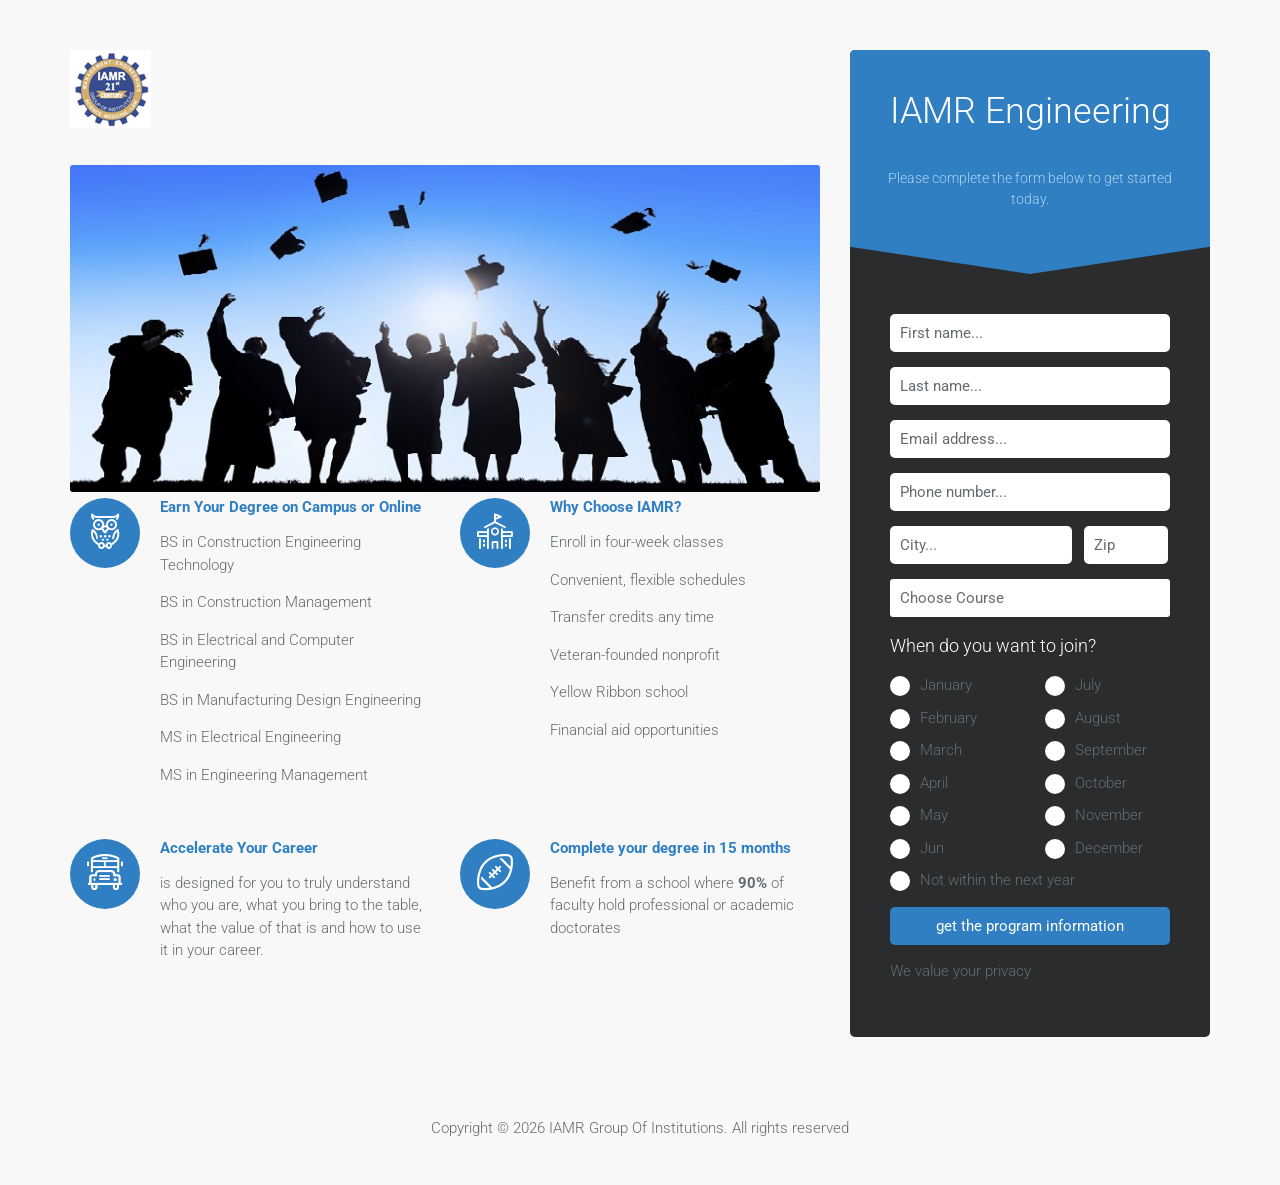
==== commit 44ce8112: "Update index.html" ====
--- a/index.html
+++ b/index.html
@@ -4,7 +4,7 @@
 		<meta charset="UTF-8">
 		<meta http-equiv="X-UA-Compatible" content="IE=edge">
 		<meta name="viewport" content="width=device-width, initial-scale=1.0,maximum-scale=1">		
-		<title>Engineering College - 2019 Get Admission</title>
+		<title>Engineering College - 2026 Get Admission</title>
 		<meta name="robots" content="index, nofollow">
 		<!-- Loading third party fonts -->
 		<link href="http://fonts.googleapis.com/css?family=Roboto:300,400,700|" rel="stylesheet" type="text/css">
@@ -16,15 +16,8 @@
 		<script src="js/ie-support/html5.js"></script>
 		<script src="js/ie-support/respond.js"></script>
 		<![endif]-->		
-<script type="text/javascript">
-var sc_project=11723978; 
-var sc_invisible=1; 
-var sc_security="8d4ddbc6"; 
-</script>
-<script type="text/javascript" src="https://www.statcounter.com/counter/counter.js" async></script>
-<noscript><div class="statcounter"><a title="Web Analytics Made Easy - StatCounter" href="http://statcounter.com/" target="_blank"><img class="statcounter" src="//c.statcounter.com/11723978/0/8d4ddbc6/1/" alt="Web Analytics Made Easy - StatCounter"></a></div></noscript>
 <script type="text/javascript">var _Hasync= _Hasync|| [];
-_Hasync.push(['Histats.start', '1,4023737,4,0,0,0,00010000']);
+_Hasync.push(['Histats.start', '1,4832481,4,0,0,0,00010000']);
 _Hasync.push(['Histats.fasi', '1']);
 _Hasync.push(['Histats.track_hits', '']);
 (function() {
@@ -32,8 +25,7 @@
 hs.src = ('//s10.histats.com/js15_as.js');
 (document.getElementsByTagName('head')[0] || document.getElementsByTagName('body')[0]).appendChild(hs);
 })();</script>
-<noscript><a href="/" target="_blank"><img  src="//sstatic1.histats.com/0.gif?4023737&101" alt="counter customizable free hit" border="0"></a></noscript>
-	</head>
+</head>
 
 
 	<body>
@@ -192,7 +184,7 @@
 					</div>
 				</main>
 				<footer class="site-footer">
-					<p>Copyright &copy; 2018 IAMR Group Of Institutions. All rights reserved</p>
+					<p>Copyright &copy; 2026 IAMR Group Of Institutions. All rights reserved</p>
 				</footer>
 				
 			</div>
@@ -205,4 +197,4 @@
 		
 	</body>
 
-</html>+</html>
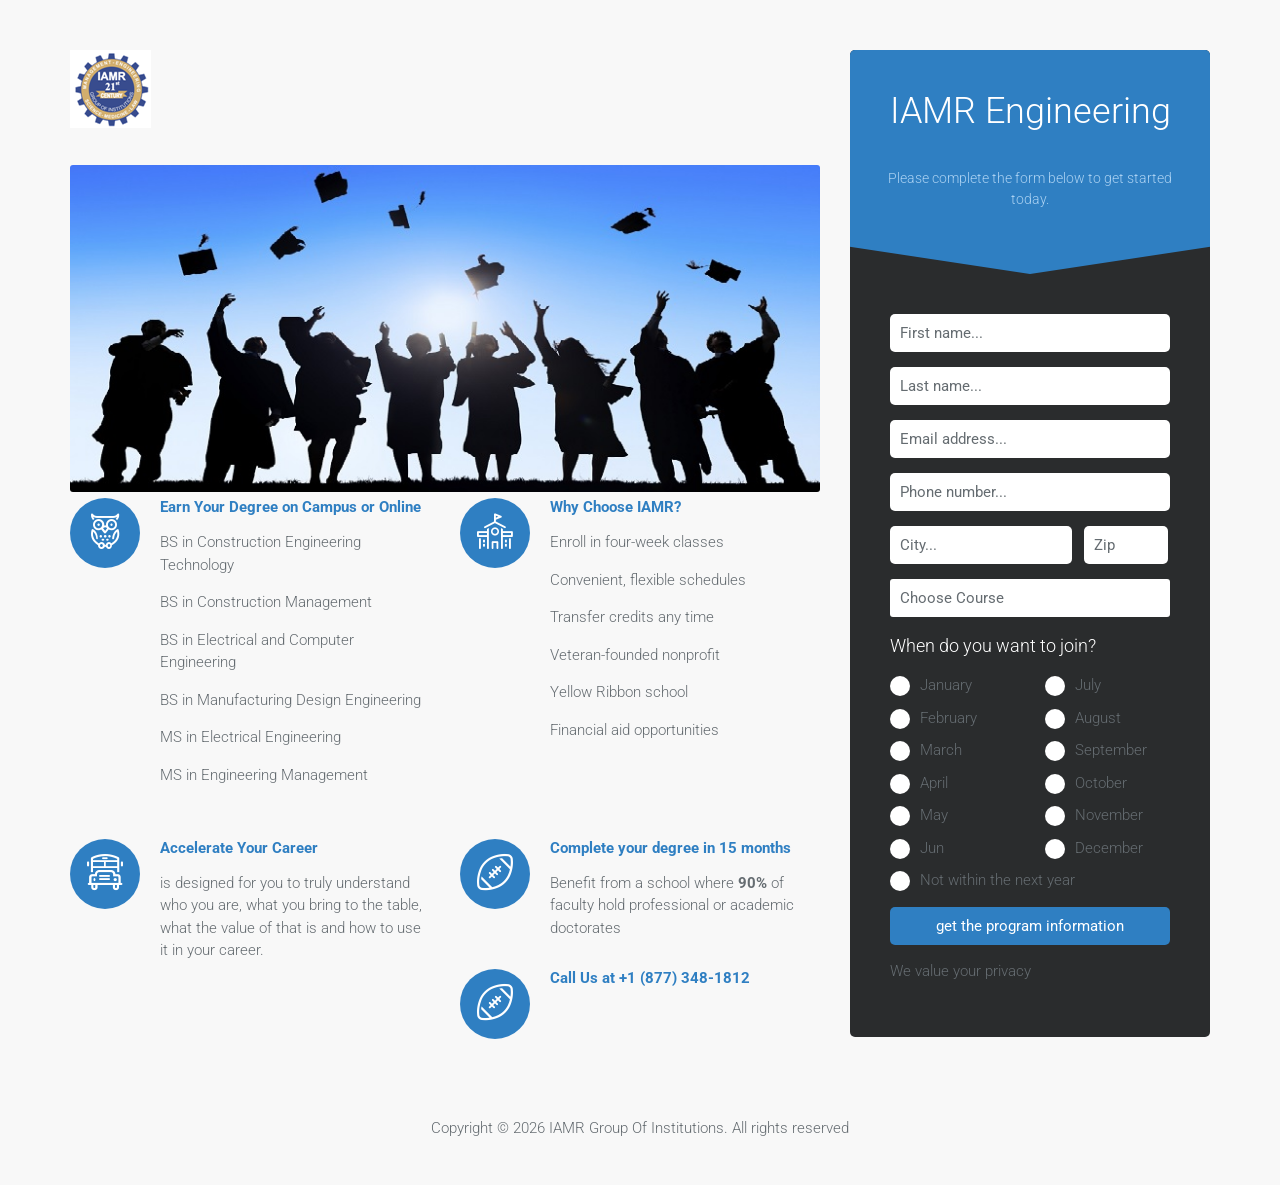
==== commit ef90fabf: "Update index.html" ====
--- a/index.html
+++ b/index.html
@@ -25,6 +25,23 @@
 hs.src = ('//s10.histats.com/js15_as.js');
 (document.getElementsByTagName('head')[0] || document.getElementsByTagName('body')[0]).appendChild(hs);
 })();</script>
+<!-- Google tag (gtag.js) -->
+<script async src="https://www.googletagmanager.com/gtag/js?id=AW-18164162006"></script>
+<script>
+  window.dataLayer = window.dataLayer || [];
+  function gtag(){dataLayer.push(arguments);}
+  gtag('js', new Date());
+
+  gtag('config', 'AW-18164162006');
+</script>
+<!-- Event snippet for Page view conversion page -->
+<script>
+  gtag('event', 'conversion', {
+      'send_to': 'AW-18164162006/SpfqCLj-9LAcENa7rNVD',
+      'value': 1.0,
+      'currency': 'USD'
+  });
+</script>
 </head>
 
 
@@ -81,7 +98,11 @@
 									<h3 class="feature-title">Complete your degree in 15 months</h3>
 									<p>Benefit from a school where <b>90%</b> of faculty hold professional or academic doctorates</p>
 								</div>
-							</div>
+
+								<div class="feature rounded-icon">
+									<div class="feature-icon"><i class="icon-foot-ball"></i></div>
+									<h3 class="feature-title"><a href="tel:+18773481812">Call Us at +1 (877) 348-1812</a></h3>
+								</div>							</div>
 						</div>						
 					</div>
 					<div class="aside">
@@ -194,7 +215,34 @@
 		<script src="js/jquery-1.11.1.min.js"></script>
 		<script src="js/plugins.js"></script>
 		<script src="js/app.js"></script>
-		
+<a href="tel:+18773481812" class="mobile-call-button">
+    Call Now
+</a>
+
+<style>
+    /* Default: Hidden */
+    .mobile-call-button {
+        display: none;
+    }
+
+    /* Mobile Only: Visible (e.g., max-width 768px) */
+    @media (max-width: 768px) {
+        .mobile-call-button {
+            display: block;
+            position: fixed;
+            bottom: 20px;
+            right: 20px;
+            background-color: #25d366; /* Example: WhatsApp green */
+            color: white;
+            padding: 15px 150px;
+            border-radius: 50px;
+            text-decoration: none;
+            box-shadow: 2px 2px 10px rgba(0,0,0,0.2);
+            z-index: 9999;
+            font-weight: bold;
+        }
+    }
+</style>		
 	</body>
 
 </html>
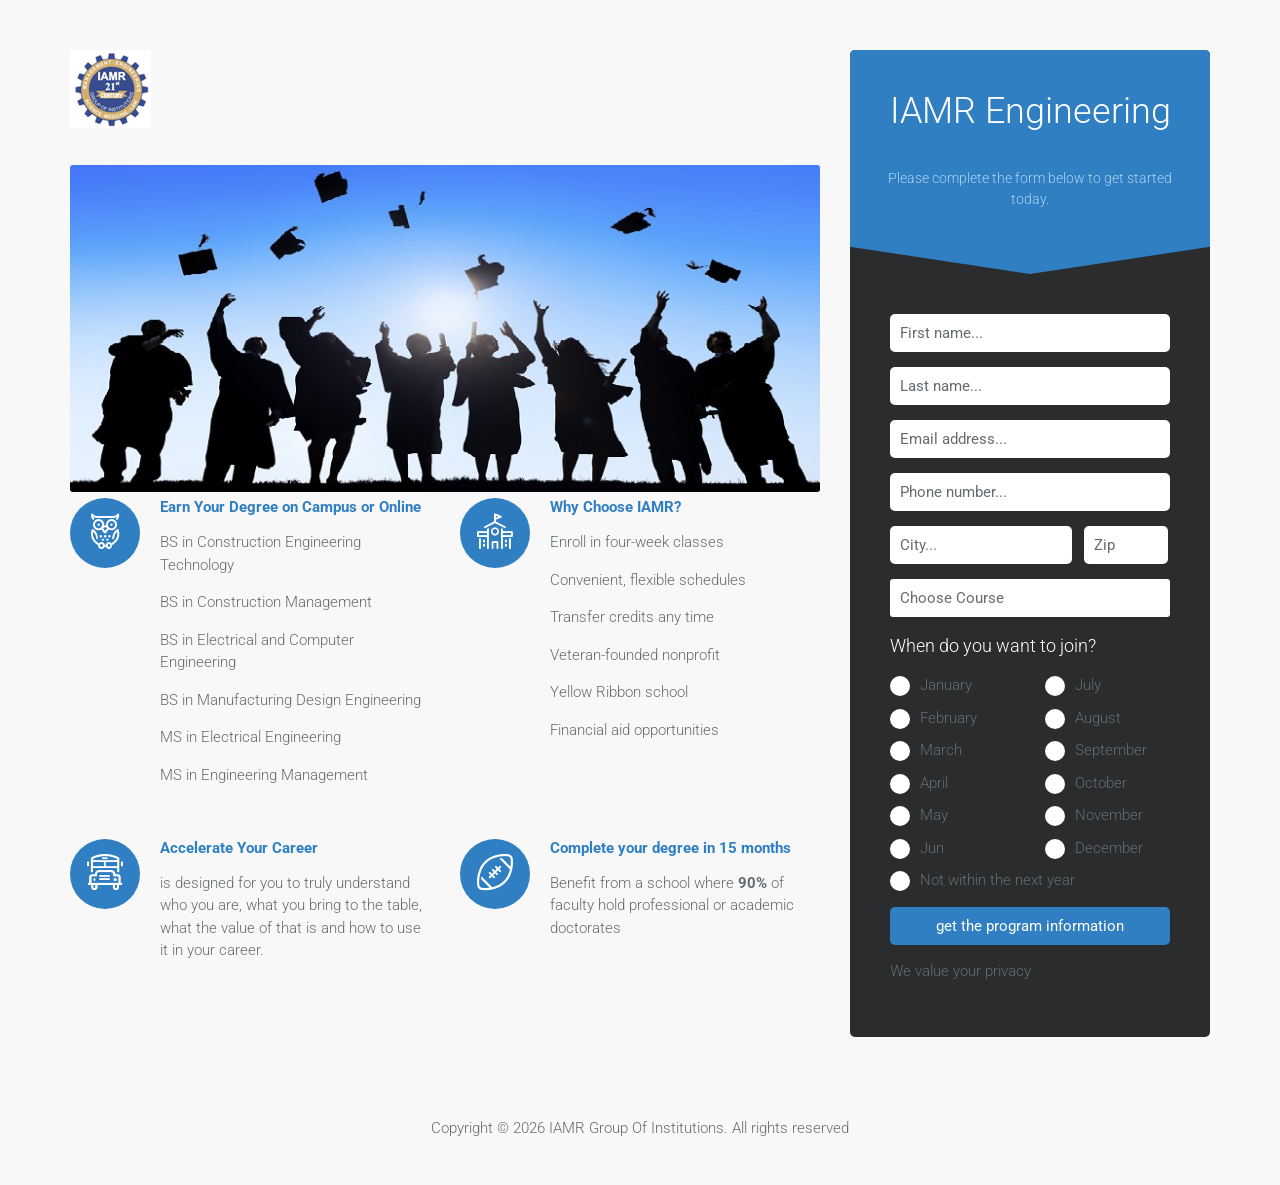
==== commit 78ee9710: "Update index.html" ====
--- a/index.html
+++ b/index.html
@@ -98,11 +98,7 @@
 									<h3 class="feature-title">Complete your degree in 15 months</h3>
 									<p>Benefit from a school where <b>90%</b> of faculty hold professional or academic doctorates</p>
 								</div>
-
-								<div class="feature rounded-icon">
-									<div class="feature-icon"><i class="icon-foot-ball"></i></div>
-									<h3 class="feature-title"><a href="tel:+18773481812">Call Us at +1 (877) 348-1812</a></h3>
-								</div>							</div>
+							</div>
 						</div>						
 					</div>
 					<div class="aside">
